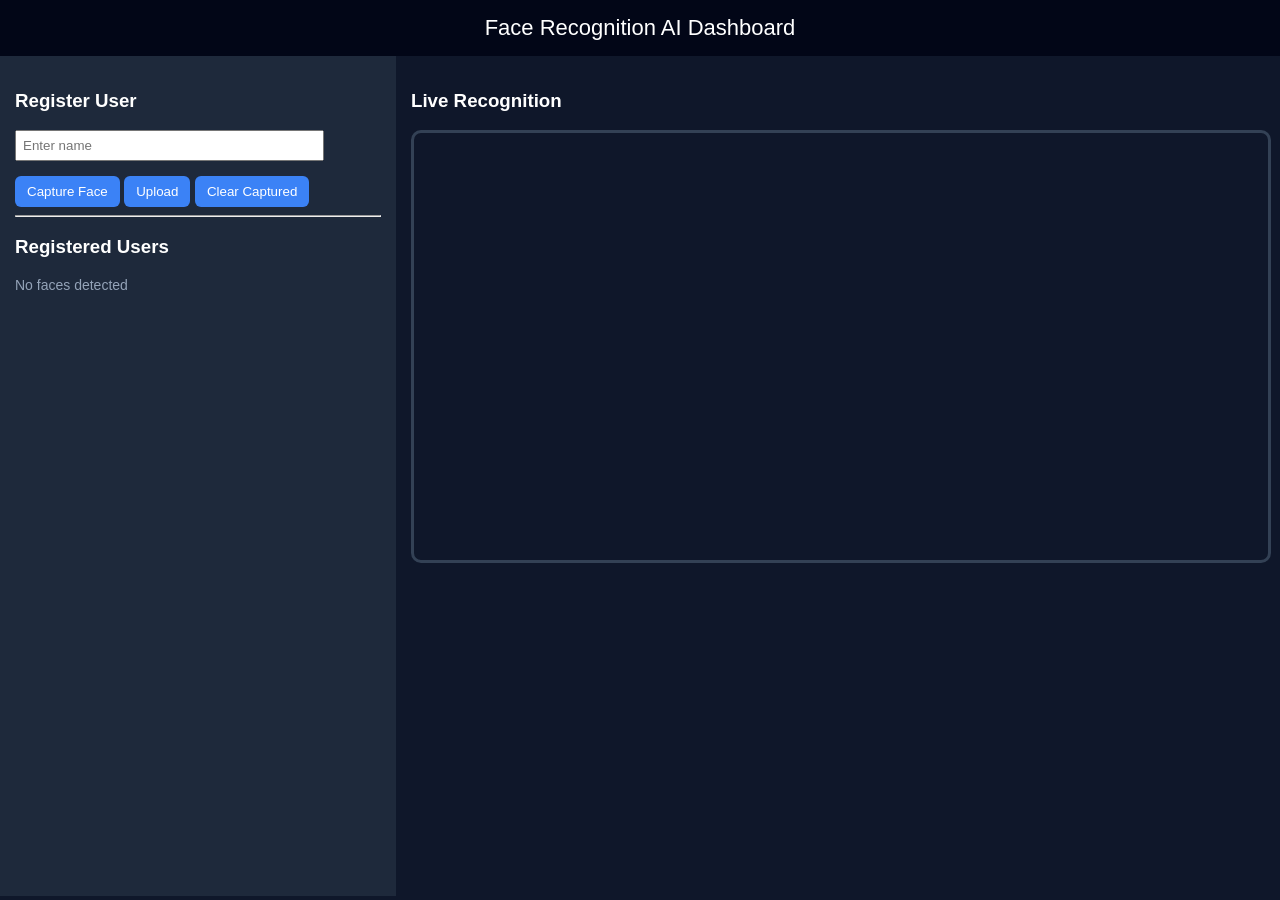
==== frontend/index.html @ ed38c3c2 "api  changes code new integration with ui" ====
<!DOCTYPE html>
<html>

<head>
<title>Face Recognition Dashboard</title>

<style>

body{
margin:0;
font-family:Arial;
background:#0f172a;
color:white;
}

.header{
background:#020617;
padding:15px;
font-size:22px;
text-align:center;
}

.container{
display:flex;
height:calc(100vh - 60px);
}

/* LEFT PANEL */

.left{
width:30%;
background:#1e293b;
padding:15px;
overflow:auto;
}

/* CENTER PANEL */

.center{
width:70%;
padding:15px;
position:relative;
}

video{
width:100%;
border-radius:10px;
border:3px solid #334155;
}

canvas{
position:absolute;
top:15px;
left:15px;
pointer-events:none;
}

/* UI */

button{
padding:8px 12px;
border:none;
border-radius:6px;
background:#3b82f6;
color:white;
cursor:pointer;
margin-top:5px;
}

button:hover{
background:#2563eb;
}

input{
padding:6px;
width:80%;
margin-bottom:10px;
}

.face-grid img{
width:70px;
margin:4px;
border-radius:5px;
border:2px solid #475569;
}

.user-item{
display:flex;
justify-content:space-between;
margin-bottom:6px;
}

.status{
margin-top:10px;
font-size:14px;
color:#94a3b8;
}

</style>

</head>

<body>

<div class="header">
Face Recognition AI Dashboard
</div>

<div class="container">

<!-- LEFT PANEL -->

<div class="left">

<h3>Register User</h3>

<input id="username" placeholder="Enter name">

<br>

<button onclick="captureFace()">Capture Face</button>
<button onclick="uploadFaces()">Upload</button>
<button onclick="clearCaptured()">Clear Captured</button>

<div class="face-grid" id="faceGrid"></div>

<hr>

<h3>Registered Users</h3>

<div id="userList"></div>

<div class="status" id="liveResults">
No faces detected
</div>

</div>

<!-- CENTER PANEL -->

<div class="center">

<h3>Live Recognition</h3>

<video id="video" autoplay muted></video>

<canvas id="overlay"></canvas>

</div>

</div>

<script>

/* ---------- GLOBAL ---------- */

const video = document.getElementById("video");
const canvas = document.getElementById("overlay");
const ctx = canvas.getContext("2d");

let capturedImages = [];
let detectionEnabled = true;

/* ---------- CAMERA ---------- */

navigator.mediaDevices.getUserMedia({video:true})
.then(stream=>{
video.srcObject = stream;
});

/* ---------- VIDEO SIZE ---------- */

video.addEventListener("loadedmetadata",()=>{

canvas.width = video.videoWidth;
canvas.height = video.videoHeight;

canvas.style.width = video.clientWidth + "px";
canvas.style.height = video.clientHeight + "px";

});

/* ---------- CAPTURE FACE ---------- */

function captureFace(){

const temp = document.createElement("canvas");

temp.width = video.videoWidth;
temp.height = video.videoHeight;

const ctx2 = temp.getContext("2d");

ctx2.drawImage(video,0,0);

temp.toBlob(blob=>{

capturedImages.push(blob);

const img=document.createElement("img");
img.src=URL.createObjectURL(blob);

document.getElementById("faceGrid").appendChild(img);

},"image/jpeg");

}

/* ---------- REGISTER USER ---------- */

async function uploadFaces(){

const name=document.getElementById("username").value;

if(!name){
alert("Enter user name");
return;
}

if(capturedImages.length===0){
alert("Capture faces first");
return;
}

const formData=new FormData();

formData.append("name",name);

capturedImages.forEach(img=>{
formData.append("images",img);
});

await fetch("/register-user",{
method:"POST",
body:formData
});

await fetch("/reload_embeddings",{method:"POST"});

capturedImages=[];
document.getElementById("faceGrid").innerHTML="";

loadUsers();

}

/* ---------- CLEAR CAPTURE ---------- */

function clearCaptured(){

capturedImages=[];
document.getElementById("faceGrid").innerHTML="";

}

/* ---------- USERS ---------- */

async function loadUsers(){

const res=await fetch("/user_list");
const data=await res.json();

const list=document.getElementById("userList");

list.innerHTML="";

data.users.forEach(u=>{

const div=document.createElement("div");

div.className="user-item";

div.innerHTML=`${u}
<button onclick="deleteUser('${u}')">Delete</button>`;

list.appendChild(div);

});

}

async function deleteUser(name){

await fetch("/user/"+name,{
method:"DELETE"
});

await fetch("/reload_embeddings",{method:"POST"});

loadUsers();

}

/* ---------- DRAW FACES ---------- */

function drawFaces(faces){

ctx.clearRect(0,0,canvas.width,canvas.height);

faces.forEach(face=>{

const b = face.box;

const x = b.x1;
const y = b.y1;
const w = b.x2 - b.x1;
const h = b.y2 - b.y1;

ctx.strokeStyle="lime";
ctx.lineWidth=3;

ctx.strokeRect(x,y,w,h);

ctx.fillStyle="lime";
ctx.font="16px Arial";

ctx.fillText(face.label+" "+face.score.toFixed(2),x,y-5);

});

}

/* ---------- LIVE RESULT PANEL ---------- */

function updateResults(faces){

const box=document.getElementById("liveResults");

if(!faces.length){
box.innerHTML="No faces detected";
return;
}

let txt="Detected:<br>";

faces.forEach(f=>{
txt += f.label + " ("+f.score.toFixed(2)+")<br>";
});

box.innerHTML=txt;

}

/* ---------- LIVE DETECTION ---------- */

setInterval(async()=>{

if(!detectionEnabled) return;

const temp=document.createElement("canvas");

temp.width=video.videoWidth;
temp.height=video.videoHeight;

const ctx2=temp.getContext("2d");

ctx2.drawImage(video,0,0);

temp.toBlob(async blob=>{

const formData=new FormData();

formData.append("image",blob);

const res=await fetch("/upload",{
method:"POST",
body:formData
});

const data=await res.json();

if(data.success){

drawFaces(data.result.faces);
updateResults(data.result.faces);

}

},"image/jpeg");

},500);

/* ---------- INIT ---------- */

loadUsers();

</script>

</body>
</html>
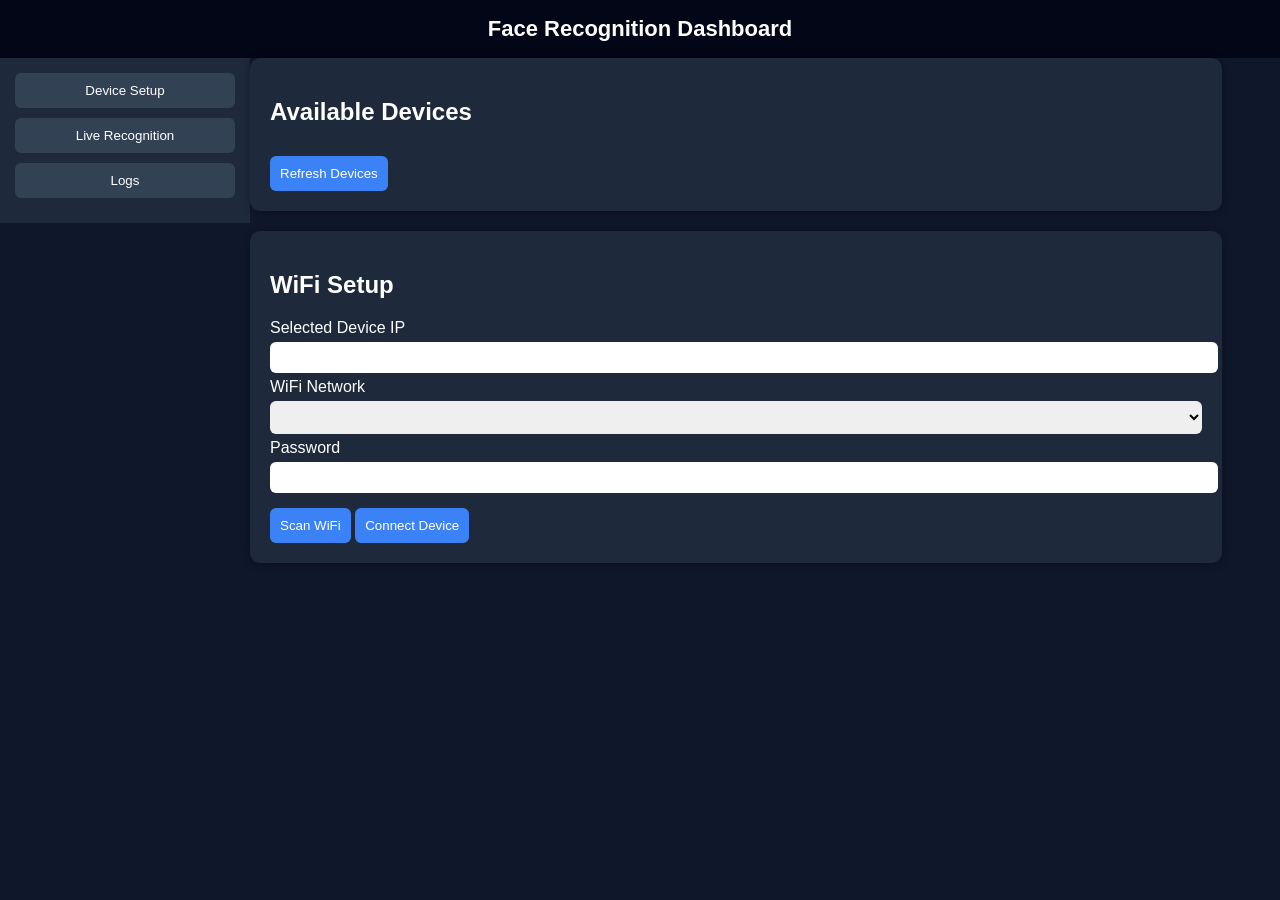
==== commit 566b9856: "new code with hardware" ====
--- a/frontend/index.html
+++ b/frontend/index.html
@@ -2,387 +2,119 @@
 <html>
 
 <head>
+
+<meta charset="UTF-8">
+<meta name="viewport" content="width=device-width, initial-scale=1.0">
+
 <title>Face Recognition Dashboard</title>
 
-<style>
+<link rel="stylesheet" href="/frontend/css/dashboard.css">
 
-body{
-margin:0;
-font-family:Arial;
-background:#0f172a;
-color:white;
-}
-
-.header{
-background:#020617;
-padding:15px;
-font-size:22px;
-text-align:center;
-}
-
-.container{
-display:flex;
-height:calc(100vh - 60px);
-}
-
-/* LEFT PANEL */
-
-.left{
-width:30%;
-background:#1e293b;
-padding:15px;
-overflow:auto;
-}
-
-/* CENTER PANEL */
-
-.center{
-width:70%;
-padding:15px;
-position:relative;
-}
-
-video{
-width:100%;
-border-radius:10px;
-border:3px solid #334155;
-}
-
-canvas{
-position:absolute;
-top:15px;
-left:15px;
-pointer-events:none;
-}
-
-/* UI */
-
-button{
-padding:8px 12px;
-border:none;
-border-radius:6px;
-background:#3b82f6;
-color:white;
-cursor:pointer;
-margin-top:5px;
-}
-
-button:hover{
-background:#2563eb;
-}
-
-input{
-padding:6px;
-width:80%;
-margin-bottom:10px;
-}
-
-.face-grid img{
-width:70px;
-margin:4px;
-border-radius:5px;
-border:2px solid #475569;
-}
-
-.user-item{
-display:flex;
-justify-content:space-between;
-margin-bottom:6px;
-}
-
-.status{
-margin-top:10px;
-font-size:14px;
-color:#94a3b8;
-}
-
-</style>
+<script src="/frontend/js/api.js"></script>
+<script src="/frontend/js/device.js"></script>
+<script src="/frontend/js/recognition.js"></script>
 
 </head>
 
 <body>
 
-<div class="header">
-Face Recognition AI Dashboard
-</div>
+<div id="navbar"></div>
 
-<div class="container">
+<div class="layout">
 
-<!-- LEFT PANEL -->
+<div id="sidebar"></div>
 
-<div class="left">
-
-<h3>Register User</h3>
-
-<input id="username" placeholder="Enter name">
-
-<br>
-
-<button onclick="captureFace()">Capture Face</button>
-<button onclick="uploadFaces()">Upload</button>
-<button onclick="clearCaptured()">Clear Captured</button>
-
-<div class="face-grid" id="faceGrid"></div>
-
-<hr>
-
-<h3>Registered Users</h3>
-
-<div id="userList"></div>
-
-<div class="status" id="liveResults">
-No faces detected
-</div>
-
-</div>
-
-<!-- CENTER PANEL -->
-
-<div class="center">
-
-<h3>Live Recognition</h3>
-
-<video id="video" autoplay muted></video>
-
-<canvas id="overlay"></canvas>
-
-</div>
+<div id="page-content" class="page-content"></div>
 
 </div>
 
 <script>
 
-/* ---------- GLOBAL ---------- */
+async function loadComponent(id,path){
 
-const video = document.getElementById("video");
-const canvas = document.getElementById("overlay");
-const ctx = canvas.getContext("2d");
+try{
 
-let capturedImages = [];
-let detectionEnabled = true;
+const res = await fetch(path)
 
-/* ---------- CAMERA ---------- */
+if(!res.ok) throw new Error("Failed to load component")
 
-navigator.mediaDevices.getUserMedia({video:true})
-.then(stream=>{
-video.srcObject = stream;
-});
+const html = await res.text()
 
-/* ---------- VIDEO SIZE ---------- */
+document.getElementById(id).innerHTML = html
 
-video.addEventListener("loadedmetadata",()=>{
+}catch(err){
 
-canvas.width = video.videoWidth;
-canvas.height = video.videoHeight;
-
-canvas.style.width = video.clientWidth + "px";
-canvas.style.height = video.clientHeight + "px";
-
-});
-
-/* ---------- CAPTURE FACE ---------- */
-
-function captureFace(){
-
-const temp = document.createElement("canvas");
-
-temp.width = video.videoWidth;
-temp.height = video.videoHeight;
-
-const ctx2 = temp.getContext("2d");
-
-ctx2.drawImage(video,0,0);
-
-temp.toBlob(blob=>{
-
-capturedImages.push(blob);
-
-const img=document.createElement("img");
-img.src=URL.createObjectURL(blob);
-
-document.getElementById("faceGrid").appendChild(img);
-
-},"image/jpeg");
+console.error(err)
 
 }
 
-/* ---------- REGISTER USER ---------- */
-
-async function uploadFaces(){
-
-const name=document.getElementById("username").value;
-
-if(!name){
-alert("Enter user name");
-return;
 }
 
-if(capturedImages.length===0){
-alert("Capture faces first");
-return;
-}
+async function loadPage(page){
 
-const formData=new FormData();
+try{
 
-formData.append("name",name);
+const res = await fetch(`/frontend/pages/${page}.html`)
 
-capturedImages.forEach(img=>{
-formData.append("images",img);
-});
+if(!res.ok) throw new Error("Page load failed")
 
-await fetch("/register-user",{
-method:"POST",
-body:formData
-});
+const html = await res.text()
 
-await fetch("/reload_embeddings",{method:"POST"});
+document.getElementById("page-content").innerHTML = html
 
-capturedImages=[];
-document.getElementById("faceGrid").innerHTML="";
+initializePage(page)
 
-loadUsers();
+}catch(err){
+
+console.error(err)
 
 }
 
-/* ---------- CLEAR CAPTURE ---------- */
+}
 
-function clearCaptured(){
+function initializePage(page){
 
-capturedImages=[];
-document.getElementById("faceGrid").innerHTML="";
+if(page === "device_setup"){
+
+if(typeof loadDevices === "function"){
+loadDevices()
+}
 
 }
 
-/* ---------- USERS ---------- */
+if(page === "live_recognition"){
 
-async function loadUsers(){
+if(typeof startStream === "function"){
+startStream()
+}
 
-const res=await fetch("/user_list");
-const data=await res.json();
-
-const list=document.getElementById("userList");
-
-list.innerHTML="";
-
-data.users.forEach(u=>{
-
-const div=document.createElement("div");
-
-div.className="user-item";
-
-div.innerHTML=`${u}
-<button onclick="deleteUser('${u}')">Delete</button>`;
-
-list.appendChild(div);
-
-});
+if(typeof loadUsers === "function"){
+loadUsers()
+}
 
 }
 
-async function deleteUser(name){
+if(page === "logs"){
 
-await fetch("/user/"+name,{
-method:"DELETE"
-});
-
-await fetch("/reload_embeddings",{method:"POST"});
-
-loadUsers();
+if(typeof fetchRecognitionLogs === "function"){
+fetchRecognitionLogs()
+}
 
 }
 
-/* ---------- DRAW FACES ---------- */
+}
 
-function drawFaces(faces){
+async function init(){
 
-ctx.clearRect(0,0,canvas.width,canvas.height);
+await loadComponent("navbar","/frontend/components/navbar.html")
 
-faces.forEach(face=>{
+await loadComponent("sidebar","/frontend/components/sidebar.html")
 
-const b = face.box;
-
-const x = b.x1;
-const y = b.y1;
-const w = b.x2 - b.x1;
-const h = b.y2 - b.y1;
-
-ctx.strokeStyle="lime";
-ctx.lineWidth=3;
-
-ctx.strokeRect(x,y,w,h);
-
-ctx.fillStyle="lime";
-ctx.font="16px Arial";
-
-ctx.fillText(face.label+" "+face.score.toFixed(2),x,y-5);
-
-});
+loadPage("device_setup")
 
 }
 
-/* ---------- LIVE RESULT PANEL ---------- */
-
-function updateResults(faces){
-
-const box=document.getElementById("liveResults");
-
-if(!faces.length){
-box.innerHTML="No faces detected";
-return;
-}
-
-let txt="Detected:<br>";
-
-faces.forEach(f=>{
-txt += f.label + " ("+f.score.toFixed(2)+")<br>";
-});
-
-box.innerHTML=txt;
-
-}
-
-/* ---------- LIVE DETECTION ---------- */
-
-setInterval(async()=>{
-
-if(!detectionEnabled) return;
-
-const temp=document.createElement("canvas");
-
-temp.width=video.videoWidth;
-temp.height=video.videoHeight;
-
-const ctx2=temp.getContext("2d");
-
-ctx2.drawImage(video,0,0);
-
-temp.toBlob(async blob=>{
-
-const formData=new FormData();
-
-formData.append("image",blob);
-
-const res=await fetch("/upload",{
-method:"POST",
-body:formData
-});
-
-const data=await res.json();
-
-if(data.success){
-
-drawFaces(data.result.faces);
-updateResults(data.result.faces);
-
-}
-
-},"image/jpeg");
-
-},500);
-
-/* ---------- INIT ---------- */
-
-loadUsers();
+init()
 
 </script>
 
--- a/frontend/css/dashboard.css
+++ b/frontend/css/dashboard.css
@@ -0,0 +1,225 @@
+body{
+margin:0;
+font-family:Arial, Helvetica, sans-serif;
+background:#0f172a;
+color:white;
+}
+
+/* Layout */
+
+.layout{
+display:flex;
+height:calc(100vh - 60px);
+}
+
+.navbar{
+background:#020617;
+padding:16px;
+text-align:center;
+font-size:22px;
+font-weight:bold;
+}
+
+.sidebar{
+width:220px;
+background:#1e293b;
+padding:15px;
+display:flex;
+flex-direction:column;
+}
+
+.sidebar button{
+padding:10px;
+margin-bottom:10px;
+border:none;
+background:#334155;
+color:white;
+cursor:pointer;
+border-radius:6px;
+transition:0.2s;
+}
+
+.sidebar button:hover
+
+.page-content{
+flex:1;
+padding:20px;
+overflow:auto;
+}
+
+/* Cards */
+
+.card{
+background:#1e293b;
+padding:20px;
+margin-bottom:20px;
+border-radius:10px;
+box-shadow:0 0 10px rgba(0,0,0,0.3);
+}
+
+/* Dashboard Grid */
+
+.dashboard-grid{
+display:grid;
+grid-template-columns:2fr 1fr;
+gap:20px;
+margin-bottom:20px;
+}
+
+@media(max-width:900px){
+.dashboard-grid{
+grid-template-columns:1fr;
+}
+}
+
+/* Camera */
+
+.camera-container{
+position:relative;
+width:100%;
+max-width:640px;
+}
+
+#video{
+width:100%;
+border-radius:10px;
+display:block;
+}
+
+#overlay{
+position:absolute;
+top:0;
+left:0;
+width:100%;
+height:100%;
+pointer-events:none;
+}
+
+/* Buttons */
+
+button.primary{
+background:#3b82f6;
+border:none;
+padding:10px;
+color:white;
+cursor:pointer;
+border-radius:6px;
+margin-top:10px;
+}
+
+button.primary:hover
+
+.controls{
+display:flex;
+gap:10px;
+margin-top:10px;
+flex-wrap:wrap;
+}
+
+/* Inputs */
+
+input,select{
+padding:8px;
+margin:5px 0;
+width:100%;
+border-radius:6px;
+border:none;
+}
+
+/* Detection Table */
+
+table{
+width:100%;
+border-collapse:collapse;
+margin-top:10px;
+}
+
+table th,table td{
+padding:10px;
+border-bottom:1px solid #334155;
+text-align:left;
+}
+
+.unknown{
+color:#ef4444;
+font-weight:bold;
+}
+
+/* Face Capture */
+
+.face-grid{
+display:flex;
+flex-wrap:wrap;
+gap:10px;
+margin-top:10px;
+}
+
+.face-grid img{
+width:70px;
+border-radius:6px;
+border:2px solid #334155;
+}
+
+/* Status Bar */
+
+.status-bar{
+background:#1e293b;
+padding:10px;
+margin-bottom:10px;
+border-radius:6px;
+font-size:14px;
+}
+
+/* Capture Counter */
+
+#capture-count{
+margin-top:10px;
+font-size:14px;
+opacity:0.8;
+}
+
+/* User List */
+
+.user-item{
+display:flex;
+justify-content:space-between;
+background:#1e293b;
+padding:8px;
+margin-bottom:6px;
+border-radius:6px;
+}
+
+.user-item button{
+background:#ef4444;
+border:none;
+padding:5px 8px;
+color:white;
+cursor:pointer;
+border-radius:4px;
+}
+
+.user-item button:hover
+
+/* Device Cards */
+
+.device-grid{
+display:grid;
+grid-template-columns:repeat(auto-fill,minmax(220px,1fr));
+gap:15px;
+}
+
+.device-card{
+background:#334155;
+padding:15px;
+border-radius:8px;
+cursor:pointer;
+transition:0.2s;
+}
+
+.device-card:hover
+
+.device-card.selected{
+outline:2px solid #3b82f6;
+}
+
+
